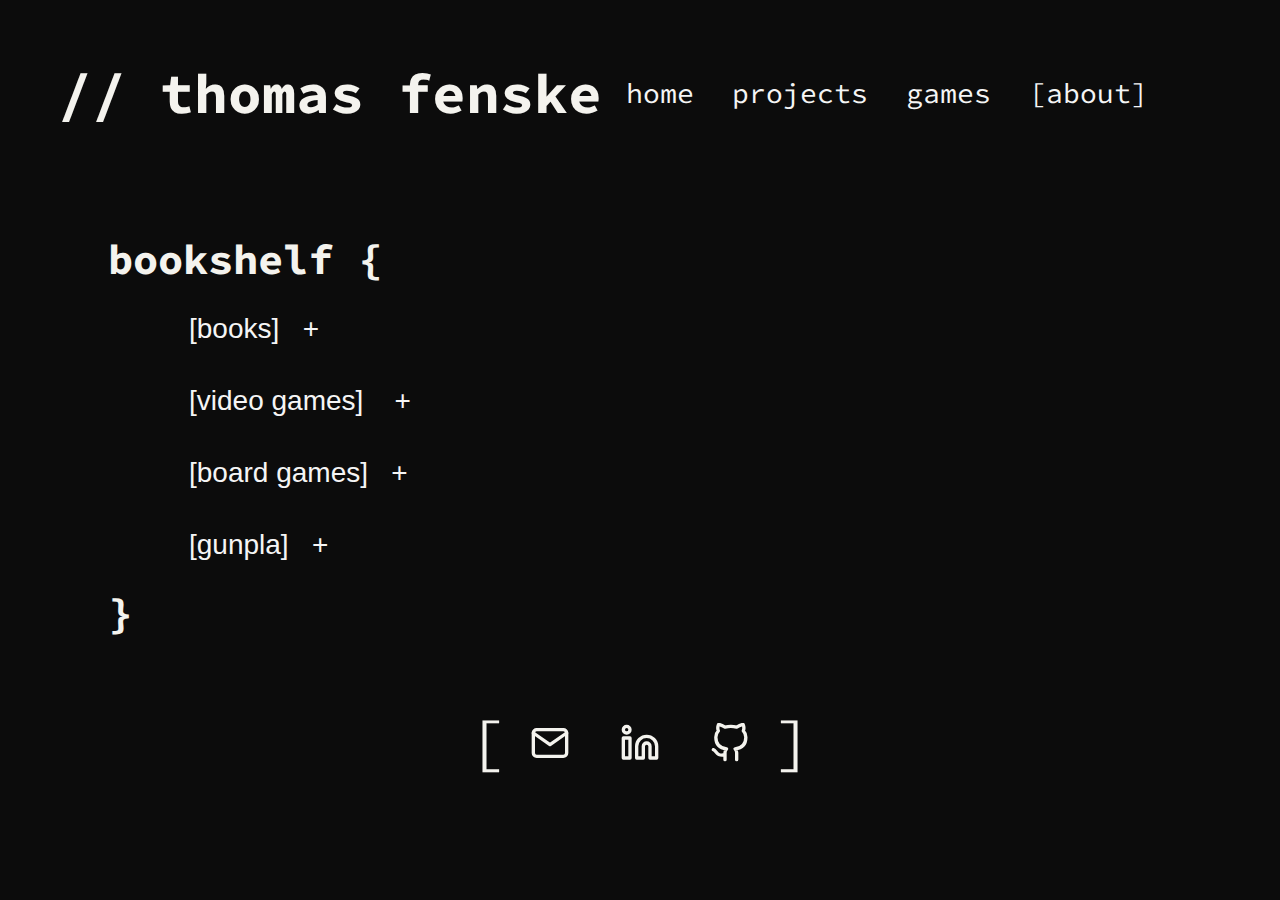
==== hobby.html @ 8d999a6a "Add files via upload" ====
<!DOCTYPE html>
<html lang="en">
  <head>
    <meta charset="UTF-8">
    <meta name="viewport" content="width=device-width, initial-scale=1.0">
    <meta http-equiv="X-UA-Compatible" content="ie=edge">
    <title>Thomas Fenske</title>
    <link rel="stylesheet" href="./style.css">
    <link rel="preconnect" href="https://fonts.googleapis.com">
    <link rel="preconnect" href="https://fonts.gstatic.com" crossorigin>
    <link href="https://fonts.googleapis.com/css2?family=Source+Code+Pro:ital,wght@0,200..900;1,200..900&display=swap" rel="stylesheet">
    <link rel="apple-touch-icon" sizes="180x180" href="/apple-touch-icon.png">
    <link rel="icon" type="image/png" sizes="32x32" href="/favicon-32x32.png">
    <link rel="icon" type="image/png" sizes="16x16" href="/favicon-16x16.png">
    <link rel="manifest" href="/site.webmanifest">
</head>
  <body>
    <header>
        <header>
            <div>
                <h1>// thomas fenske</h1>  
                <table>
                    <tr>
                        <td><a href="index.html">home</a></td>
                        <td><a href="projects.html">projects</a></td>
                        <td><a href="games.html">games</a></td>
                        <td><a href="hobby.html">[about]</a></td>
                    </tr>
                </table>
            </div>
        </header>
    </header>
    <main id="hobby">
        <div class="bracket">
            <h2>bookshelf {</h3>
                <div class="indent">
                    <button class="collapsible">[books]&nbsp &nbsp</button>
                    <div class="content">
                        <div class="media">
                            <a href="https://orbooks.com/catalog/ours-to-hack-and-to-own/"><img src="images/hobby/books/ours-to-hack-and-to-own.jpg"></a>
                            <p>Trebor Scholz and Nathan Schneider - Ours to Hack and to Own (2017)</p>
                        </div>
                        <div class="media">
                            <a href="https://www.upress.umn.edu/book-division/books/ready-player-two"><img src="images/hobby/books/ready-player-two.jpg"></a>
                            <p>Shira Chess - Ready Player Two: Women Gamers and Designed Identity (2017)</p>
                        </div>
                        <div class="media">
                            <a href="https://www.upress.umn.edu/book-division/books/how-to-talk-about-videogames"><img src="images/hobby/books/how-to-talk-about-videogames.jpg"></a>
                            <p>Ian Bogost - How to Talk About Videogames (2015)</p>
                        </div>
                        <div class="media">
                            <a href="https://us.macmillan.com/books/9781250236210/apsalmforthewildbuilt"><img src="images/hobby/books/psalm-for-the-wild-built.jpg"></a>
                            <p>Becky Chambers - A Psalm for the Wild-built (2021)</p>
                        </div>
                        <div class="media">
                            <img src="images/hobby/books/the-last-wish.jpg">
                            <p>Andrzej Sapkowski - The Last Wish: Introducing the Witcher (2007)</p>
                        </div>
                        <div class="media">
                            <a href="https://www.harpercollins.com/products/blood-sweat-and-pixels-jason-schreier?variant=32122042744866"><img src="images/hobby/books/blood-sweat-and-pixels.jpg"></a>
                            <p>Jason Schreier - Blood, Sweat, and Pixels (2017)</p>
                        </div>
                        <div class="media">
                            <a href="https://www.hachettebookgroup.com/titles/j-d-salinger/the-catcher-in-the-rye/9780316769488/?lens=little-brown"><img src="images/hobby/books/catcher-in-the-rye.jpg"></a>
                            <p>J. D. Salinger - The Catcher in the Rye (1951)</p>
                        </div>
                    </div>
                    <br/><br> 
                    <button class="collapsible">[video games]&nbsp &nbsp </button>
                    <div class="content">
                        <div class="media">
                            <a href=""><img src="images/hobby/videogames/sekiro.jpg"></a>
                            <p>Sekiro (2019)</p>
                        </div>
                        <div class="media">
                            <a href=""><img src="images/hobby/videogames/death-stranding.jpg"></a>
                            <p>Death Stranding (2019)</p>
                        </div>
                        <div class="media">
                            <a href=""><img src="images/hobby/videogames/ninja-gaiden-black.jpg"></a>
                            <p>Ninja Gaiden: Black (2005)</p>
                        </div>
                        <div class="media">
                            <a href=""><img src="images/hobby/videogames/mount-and-blade-warband.jpg"></a>
                            <p>Mount and Blade: Warband (2010)</p>
                        </div>
                        <div class="media">
                            <a href=""><img src="images/hobby/videogames/armored-core-vi.jpg"></a>
                            <p>Armored Core VI: Fires of Rubicon (2023)</p>
                        </div>
                        <div class="media">
                            <a href=""><img src="images/hobby/videogames/hollow_knight.jpg"></a>
                            <p>Hollow Knight (2017)</p>
                        </div>
                        <div class="media">
                            <a href=""><img src="images/hobby/videogames/terraria.jpg"></a>
                            <p>Terraria (2011)</p>
                        </div>
                        <div class="media">
                            <a href=""><img src="images/hobby/videogames/slay-the-spire.jpg"></a>
                            <p>Slay the Spire (2017)</p>
                        </div>
                        <div class="media">
                            <a href=""><img src="images/hobby/videogames/dark-souls.jpg"></a>
                            <p>Dark Souls (2011)</p>
                        </div>
                    </div>
                    <br/><br> 
                    <button class="collapsible">[board games]&nbsp &nbsp</button>
                    <div class="content">
                        <div class="media">
                            <a href=""><img src="images/hobby/boardgames/warhammer-underworlds.jpg"></a>
                            <p>Warhammer: Underworlds</p>
                        </div>
                        <div class="media">
                            <a href=""><img src="images/hobby/boardgames/dark-souls-board-game.jpg"></a>
                            <p>Dark Souls: The Board Game</p>
                        </div>
                    </div>
                    <br/><br> 
                    <button class="collapsible">[gunpla]&nbsp &nbsp</button>
                    <div class="content">
                        work in progress
                    </div>
                </div>
                <h2>}</h2>
        </div>
    </main>
    <footer>
        <div>
            <p>[</p></td>
            <a href="mailto:t.fenske619@gmail.com" target="_blank"><img src="images/icons/mail.svg"/></a>
            <a href="https://www.linkedin.com/in/thomas-fenske-2b7a63293/" target="_blank"><img src="images/icons/linkedin.svg"/></a>
            <a href="https://github.com/tommyfenske" target="_blank"><img src="images/icons/github.svg"/></a>
            <p>]</p>
        </div>
    </footer>
	<script src="hobby.js"></script>
  </body>
</html>
---- style.css ----
html {
    background-color: #0C0C0C;
    color: #f4f3ee;
    font-family: "Source Code Pro", monospace;
    font-size: 28px;
    padding: 0 50px;
}

header {
    padding: 25px 0 40px 0;
    text-wrap: nowrap;
    align-items: center;
    align-content: center;
}

header div {
    display: flex;
    flex-wrap: wrap;
    justify-content: space-between;
    align-items: center;
    align-content: center;
}

header table, header td {
    padding-left: 0px;
    padding-right: 36px;
}

h1, h2, h3, h4, h5, p {
    padding: 0;
    margin: 0;
}

a {
    color: whitesmoke;
    text-decoration: none;
}

#about {
    display: flex;
    justify-content: space-around;
    flex-wrap: wrap;
}

.bracket-img {
    object-fit: contain;
    width: 400px;
    max-width: 80%;
    border: 1px solid whitesmoke;
    border-radius: 10px;
    padding: 5px;
    margin-top: 25px;
  }

.bracket {
    margin: 0;
    margin-right: 100px;
    padding: 25px 0 25px 50px;
    display: flex;
    flex-direction: column;
    flex-wrap: wrap;
}

#limit-width {
    max-width: 35%;
}

.projects {
    margin: 0;
    margin-right: 100px;
    padding: 25px 0 25px 50px;
    max-width: 100%;
    display: flex;
    flex-direction: row;
    flex-wrap: wrap;
}

.project {
    display: flex;
    flex-direction: row;
    flex-wrap: wrap;
    align-items: center;
    column-gap: 100px;
    margin: 25px 0px 25px 75px;
}

.project-text {
    display: flex;
    flex-direction: column;
    max-width: 60%;
}

.projects img {
    object-fit: contain;
    max-height: 350px;
    border: 1px solid whitesmoke;
    border-radius: 10px;
    padding: 5px;
    margin-top: 25px;
  }

.project-links {
    display: flex;
    column-gap: 50px;
    margin-top: 25px;
}

.indent {
    margin: 25px 0px 25px 75px;
}

footer {
    padding: 40px 0 25px 0;
    font-size: 60px;
}

footer img {
    width: 40px;
    margin: 0 25px;
}

footer div {
    display: flex;
    width: fit-content;
    margin-left: auto;
    margin-right: auto;
}

canvas {
    border: 1px solid whitesmoke;
    padding: 5px;
}

.collapsible {
    background: none;
    color: whitesmoke;
    cursor: pointer;
    border: none;
    text-align: left;
    font-size: 28px;
  }

  .content {
    padding: 0 0;
    margin-top: 25px;
    margin-left: 75px;
    display: none;
    flex-wrap: wrap;
    overflow: hidden;
  }
  .collapsible::after {
    color: whitesmoke;
    content: '\002B'
  }
  .active::after {
    content: '\2212';
  }

  .media {
    font-size: medium;
    max-width: 200px;
    display: flex;
    flex-direction: column;
    align-items: center;
    text-align: center;
    border: 1px solid whitesmoke;
    padding: 5px;
    margin: 0 25px 25px 0;
  }

  .media img {
    max-height: 275px;
    object-fit: contain;
    max-width: 200px;
  }
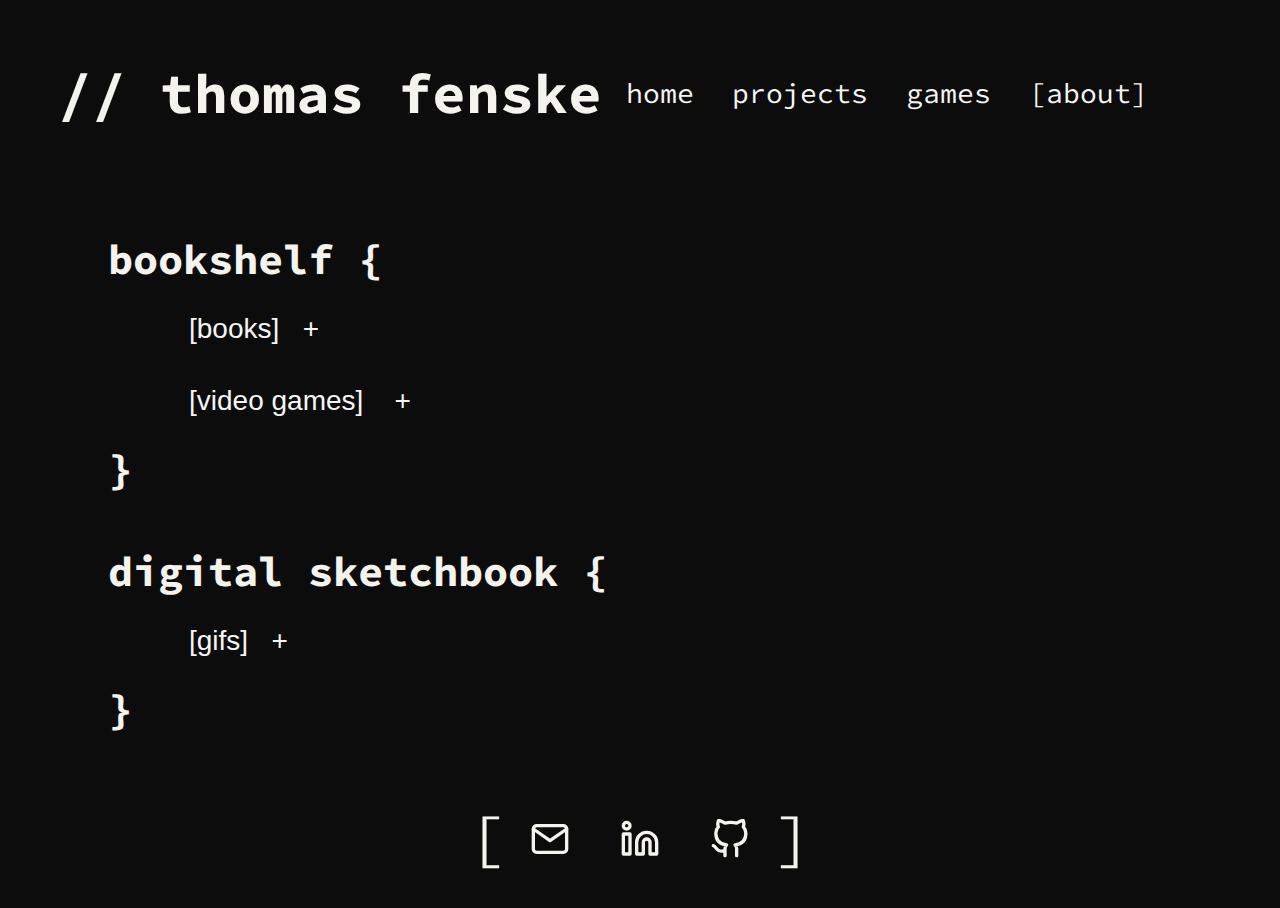
==== commit b39d7300: "Uploaded GIFS" ====
--- a/hobby.html
+++ b/hobby.html
@@ -105,22 +105,35 @@
                             <p>Dark Souls (2011)</p>
                         </div>
                     </div>
-                    <br/><br> 
-                    <button class="collapsible">[board games]&nbsp &nbsp</button>
+                </div>
+                <h2>}</h2>
+        </div>
+
+        <div class="bracket">
+            <h2>digital sketchbook {</h3>
+                <div class="indent">
+                    <button class="collapsible">[gifs]&nbsp &nbsp</button>
                     <div class="content">
                         <div class="media">
-                            <a href=""><img src="images/hobby/boardgames/warhammer-underworlds.jpg"></a>
-                            <p>Warhammer: Underworlds</p>
+                            <img src="images/hobby/gifs/flower.gif">
+                            <p>Flower</p>
                         </div>
                         <div class="media">
-                            <a href=""><img src="images/hobby/boardgames/dark-souls-board-game.jpg"></a>
-                            <p>Dark Souls: The Board Game</p>
+                            <img src="images/hobby/gifs/squares.gif">
+                            <p>Squares</p>
                         </div>
-                    </div>
-                    <br/><br> 
-                    <button class="collapsible">[gunpla]&nbsp &nbsp</button>
-                    <div class="content">
-                        work in progress
+                        <div class="media">
+                            <img src="images/hobby/gifs/tentacles.gif">
+                            <p>Tentacles</p>
+                        </div>
+                        <div class="media">
+                            <img src="images/hobby/gifs/staticcircle1.gif">
+                            <p>Static Circle 1</p>
+                        </div>
+                        <div class="media">
+                            <img src="images/hobby/gifs/staticcirclev2.gif">
+                            <p>Static Circle 2</p>
+                        </div>
                     </div>
                 </div>
                 <h2>}</h2>
